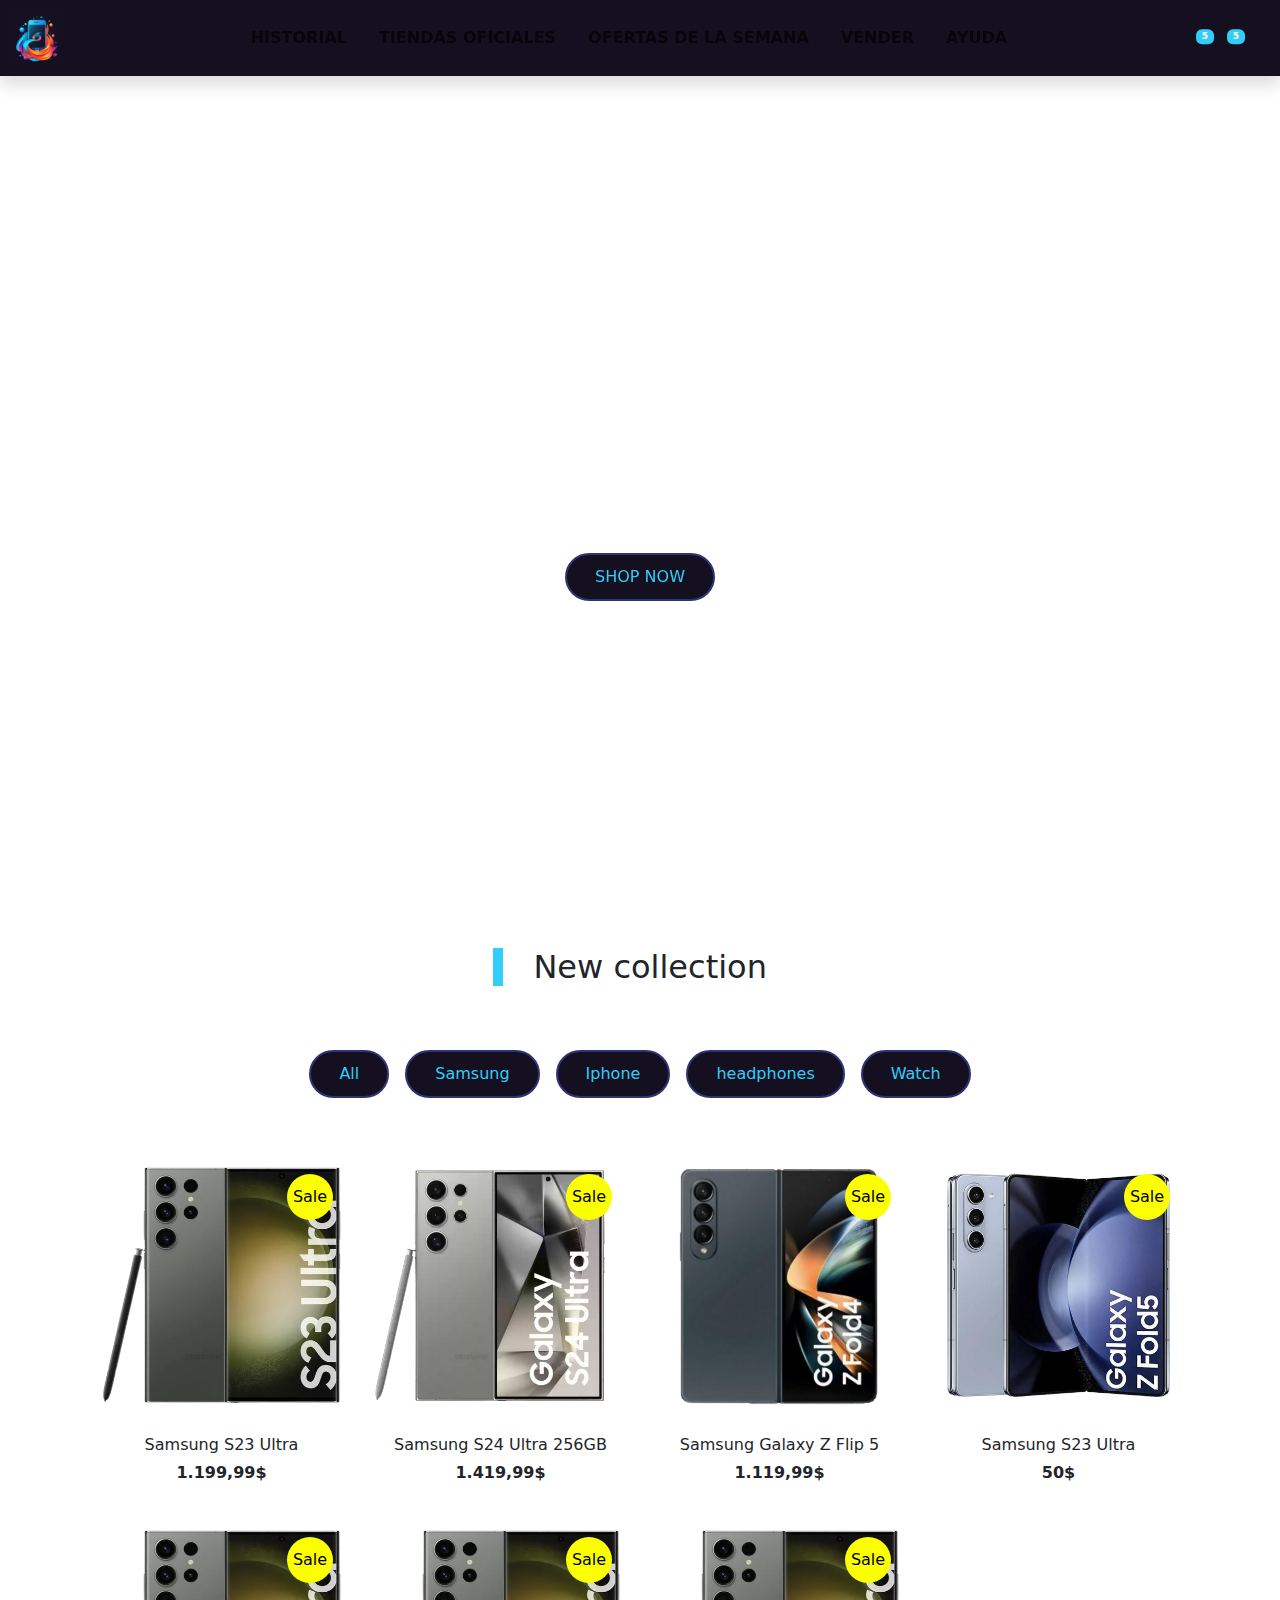
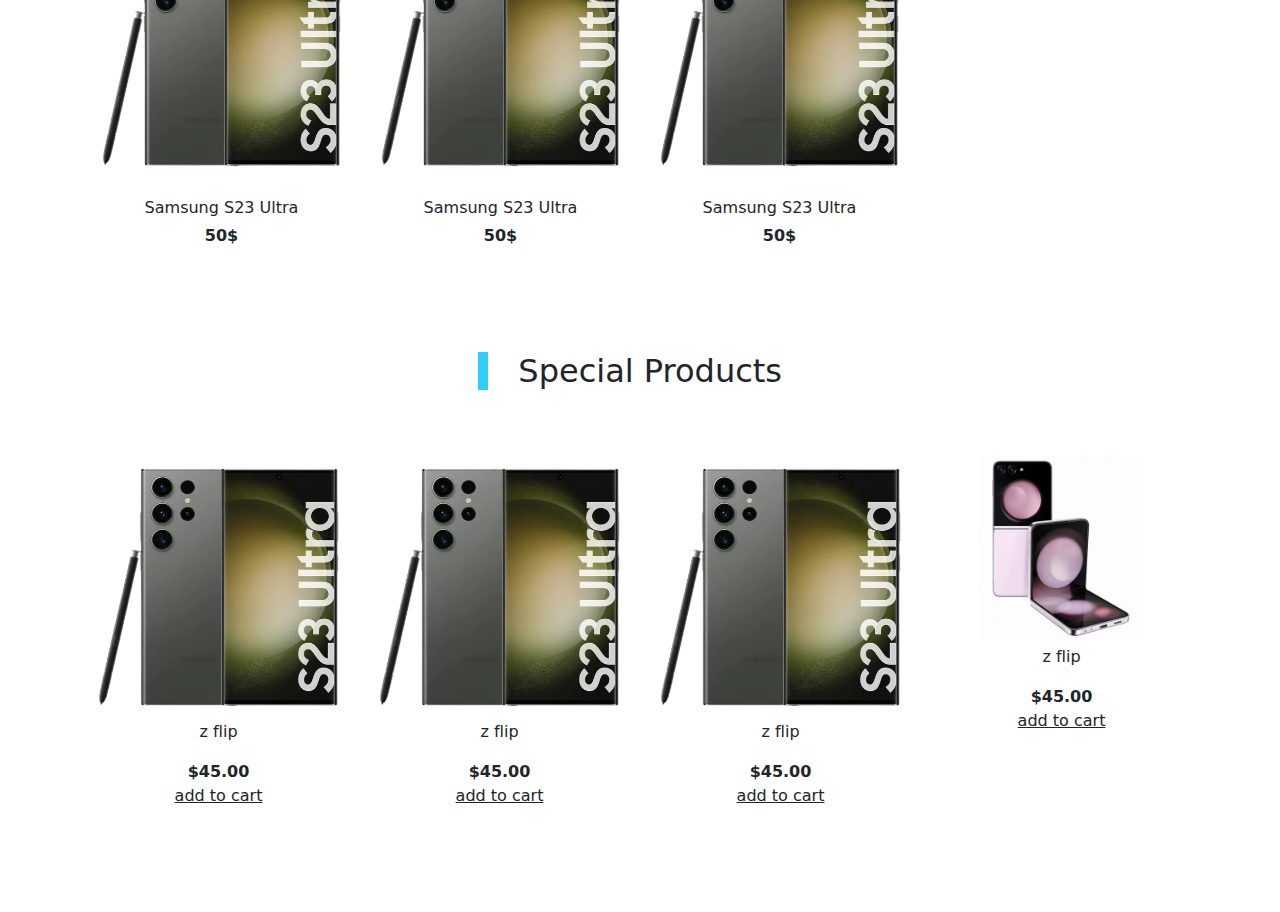
==== index.html @ 53314627 "Feat(specialc) : se creo y estizo special collection" ====
<!DOCTYPE html>
<html lang="es">
<head>
    <meta charset="UTF-8">
    <meta name="viewport" content="width=device-width, initial-scale=1.0">
    <title>SellPhone</title>
    <!--Font awesome-->
    <link rel="stylesheet" href="https://cdnjs.cloudflare.com/ajax/libs/font-awesome/6.5.2/css/all.min.css" integrity="sha512-SnH5WK+bZxgPHs44uWIX+LLJAJ9/2PkPKZ5QiAj6Ta86w+fsb2TkcmfRyVX3pBnMFcV7oQPJkl9QevSCWr3W6A==" crossorigin="anonymous" referrerpolicy="no-referrer" />
    <!--Font awesome-->

    <!--Boosttrap-->
    <link rel="stylesheet" href="./bootstrap-5.3.3-dist/css/bootstrap.min.css">
    <!--Boosttrap-->

    <!--Main CSS-->
    <link rel="stylesheet" href="./css/main.css">
    <!--Main CSS-->

</head>
<body>

    <nav class="navbar navbar-expand-lg shadow py-2 fixed-top" style="background-color:#151020;" style="font-family: fuente;">
    
        <div class="container-fluid">
            <a href="#header" class="navbar-brand text-dark">
                <img id="logo" src="./src/haz-el-logo-de-una-pagina-web-de-ventas-de-telefonos--98078991.png" alt="sellphone logo">
                <span class="text-uppercase ms-2"></span>
            </a>

            <div class="mt-2 ms-2 order-lg-1 nav-btns">
                <button class="btn position-relative" type="button">
                    <i class="fa-solid fa-magnifying-glass fa-xl"></i>
                    <span class="position-absolute top-0 start-100 translate-middle badge bg-primary">5</span>
                </button>
                
                <button class="btn position-relative" type="button">
                    <i class="fa-solid fa-cart-shopping fa-xl"></i>
                    <span class="position-absolute top-0 start-100 translate-middle badge bg-primary">5</span>
                </button>

                <button class="btn position-relative" type="button">
                    <i class="fa-solid fa-user fa-xl"></i>
                    <span class="position-absolute top-0 start-100 translate-middle badge bg-primary"></span>
                </button>

            </div>
            <button class="navbar-toggler border-0" type="button" data-bs-toggle="collapse" data-bs-target="#navMenu">
                <span class="navbar-toggler-icon"></span>
            </button>
            <div class="collapse navbar-collapse order-lg-0 text-#2f3477" id="navMenu">
                <ul class="navbar-nav mx-auto text-center fw-bold">
                    <li class="nav-item px-2 py-2">
                        <a href="#historial" class="nav-link text-uppercase">Historial</a>
                    </li>
                    <li class="nav-item px-2 py-2">
                        <a href="#tiendas" class="nav-link text-uppercase">Tiendas Oficiales</a>
                    </li>
                    
                    <li class="nav-item px-2 py-2">
                        <a href="#ofertas" class="nav-link text-uppercase">Ofertas De La Semana</a>
                    </li>

                    <li class="nav-item px-2 py-2">
                        <a href="#vender" class="nav-link text-uppercase">Vender</a>
                    </li>

                    <li class="nav-item px-2 py-2">
                        <a href="#ayuda" class="nav-link text-uppercase">Ayuda</a>
                    </li>
                   
                    </div>
                </ul>
            </div>
            
        </div>
        
    </nav>
    
    <header id="header" class="vh-100 carousel slide"
    db-bs-ride="carousel" style="padding-top: 104px;">
    <div class="container h-100 d-flex align-items-center carousel-inner">
        <div class="text-center carousel-item active">
            <h2 class="text-capitalize text-white">best collection</h2>
            <h1 class="py-3 text-uppercase fw-bold text-white">
                new phones aviable
            </h1>

            <a href="#" class="btn mt-3 text-uppercase text-white">shop now</a>
        </div>

        <div class="text-center carousel-item">
            <h2 class="text-capitalize text-white">quality and durability</h2>
            <h1 class="py-3 text-uppercase fw-bold text-white">
                new offers
            </h1>

            <a href="#" class="btn mt-3 text-uppercase">buy now</a>
        </div>

    </div>

    <button class="carousel-control-prev" type="button" data-bs-target="#header"
    data-bs-slide="prev">   
    <span class="carousel-control-prev-icon" type="button"></span>
    </button>

    <button class="carousel-control-next" type="button" data-bs-target="#header"
    data-bs-slide="next">   
    <span class="carousel-control-next-icon" type="button"></span>
    </button>
    </header>
    <!--Header End-->
    
    <!--collection-->
    <section id="collection" class="py-5">
        <div class="container">
            <div class="tittle text-center">
                <h2 class="position-relative d-inline-block">
                New collection
            </h2>
            
            <div class="row g-0">
                <div class="d-flex flex-wrap justify-content-center mt-5">
                    <button class="btn m-2">All</button>
                    <button class="btn m-2">Samsung</button>
                    <button class="btn m-2">Iphone</button>
                    <button class="btn m-2">headphones</button>
                    <button class="btn m-2">Watch</button>

                </div>
        </div>
        <!--1-->
        <div class="collection-list mt-4 row gx-0 gy-3">
            <div class="col-md-6 col-lg-4 col-xl-3 p-2 me-0">
                <div class="collection-img position-relative Samsung">
                    <img src="./src/s23 ultra.png" alt="" class="w-100">
                    <span class="position-absolute bg-green1 text-black justify-content-center align-items-center d-flex">    
                    Sale
                    </span>
                </div>
                <div class="text-center">
                    <div class="rating mt-3">
                        <span class="text-primary"><i class="fas fa-star"></i></span>
                        <span class="text-primary"><i class="fas fa-star"></i></span>
                        <span class="text-primary"><i class="fas fa-star"></i></span>
                        <span class="text-primary"><i class="fas fa-star"></i></span>
                        <span class="text-primary"><i class="fas fa-star"></i></span>
                        <span class="text-primary"><i class="fas fa-star"></i></span>
                    </div>
                    <p class="text-capitalize my-1">Samsung S23 Ultra</p>
                    <span class="fw-bold">1.199,99$</span>
                </div>
            </div>
        <!--1-->

        <!--2-->
            <div class="col-md-6 col-lg-4 col-xl-3 p-2 me-0">
                <div class="collection-img position-relative Samsung">
                    <img src="./src/s24 ultra.png" alt="" class="w-100">
                    <span class="position-absolute bg-green1 text-black justify-content-center align-items-center d-flex">    
                    Sale
                    </span>
                </div>
                <div class="text-center">
                    <div class="rating mt-3">
                        <span class="text-primary"><i class="fas fa-star"></i></span>
                        <span class="text-primary"><i class="fas fa-star"></i></span>
                        <span class="text-primary"><i class="fas fa-star"></i></span>
                        <span class="text-primary"><i class="fas fa-star"></i></span>
                        <span class="text-primary"><i class="fas fa-star"></i></span>
                        <span class="text-primary"><i class="fas fa-star"></i></span>
                    </div>
                    <p class="text-capitalize my-1">Samsung S24 Ultra 256GB</p>
                    <span class="fw-bold">1.419,99$</span>
                </div>
            </div>

        <!--3-->
            <div class="col-md-6 col-lg-4 col-xl-3 p-2 me-0 Samsung">
                <div class="collection-img position-relative">
                    <img src="./src/smartphones-samsung-galaxy-z-fold-4-f936-5g-12gb-ram-256gb-gris-verde-samgzf4f936b256ggreu.png" alt="" class="w-100">
                    <span class="position-absolute bg-green1 text-black justify-content-center align-items-center d-flex">    
                    Sale
                    </span>
                </div>
                <div class="text-center">
                    <div class="rating mt-3">
                        <span class="text-primary"><i class="fas fa-star"></i></span>
                        <span class="text-primary"><i class="fas fa-star"></i></span>
                        <span class="text-primary"><i class="fas fa-star"></i></span>
                        <span class="text-primary"><i class="fas fa-star"></i></span>
                        <span class="text-primary"><i class="fas fa-star"></i></span>
                        <span class="text-primary"><i class="fas fa-star"></i></span>
                    </div>
                    <p class="text-capitalize my-1">Samsung Galaxy Z Flip 5</p>
                    <span class="fw-bold">1.119,99$</span>
                </div>
            </div>
        <!--3-->

        <!--4-->
            <div class="col-md-6 col-lg-4 col-xl-3 p-2 me-0 Samsung">
                <div class="collection-img position-relative">
                    <img src="./src/z fold 5.png" alt="" class="w-100">
                    <span class="position-absolute bg-green1 text-black justify-content-center align-items-center d-flex">    
                    Sale
                    </span>
                </div>
                <div class="text-center">
                    <div class="rating mt-3">
                        <span class="text-primary"><i class="fas fa-star"></i></span>
                        <span class="text-primary"><i class="fas fa-star"></i></span>
                        <span class="text-primary"><i class="fas fa-star"></i></span>
                        <span class="text-primary"><i class="fas fa-star"></i></span>
                        <span class="text-primary"><i class="fas fa-star"></i></span>
                        <span class="text-primary"><i class="fas fa-star"></i></span>
                    </div>
                    <p class="text-capitalize my-1">Samsung S23 Ultra</p>
                    <span class="fw-bold">50$</span>
                </div>
            </div>
        <!--4-->

        <!--5-->
            <div class="col-md-6 col-lg-4 col-xl-3 p-2 me-0">
                <div class="collection-img position-relative">
                    <img src="./src/s23 ultra.png" alt="" class="w-100">
                    <span class="position-absolute bg-green1 text-black justify-content-center align-items-center d-flex">    
                    Sale
                    </span>
                </div>
                <div class="text-center">
                    <div class="rating mt-3">
                        <span class="text-primary"><i class="fas fa-star"></i></span>
                        <span class="text-primary"><i class="fas fa-star"></i></span>
                        <span class="text-primary"><i class="fas fa-star"></i></span>
                        <span class="text-primary"><i class="fas fa-star"></i></span>
                        <span class="text-primary"><i class="fas fa-star"></i></span>
                        <span class="text-primary"><i class="fas fa-star"></i></span>
                    </div>
                    <p class="text-capitalize my-1">Samsung S23 Ultra</p>
                    <span class="fw-bold">50$</span>
                </div>
            </div>
        <!--5-->

        <!--6-->
            <div class="col-md-6 col-lg-4 col-xl-3 p-2 me-0">
                <div class="collection-img position-relative">
                    <img src="./src/s23 ultra.png" alt="" class="w-100">
                    <span class="position-absolute bg-green1 text-black justify-content-center align-items-center d-flex">    
                    Sale
                    </span>
                </div>
                <div class="text-center">
                    <div class="rating mt-3">
                        <span class="text-primary"><i class="fas fa-star"></i></span>
                        <span class="text-primary"><i class="fas fa-star"></i></span>
                        <span class="text-primary"><i class="fas fa-star"></i></span>
                        <span class="text-primary"><i class="fas fa-star"></i></span>
                        <span class="text-primary"><i class="fas fa-star"></i></span>
                        <span class="text-primary"><i class="fas fa-star"></i></span>
                    </div>
                    <p class="text-capitalize my-1">Samsung S23 Ultra</p>
                    <span class="fw-bold">50$</span>
                </div>
            </div>
        <!--6-->

        <!--7-->
            <div class="col-md-6 col-lg-4 col-xl-3 p-2 me-0">
                <div class="collection-img position-relative">
                    <img src="./src/s23 ultra.png" alt="" class="w-100">
                    <span class="position-absolute bg-green1 text-black justify-content-center align-items-center d-flex">    
                    Sale
                    </span>
                </div>
                <div class="text-center">
                    <div class="rating mt-3">
                        <span class="text-primary"><i class="fas fa-star"></i></span>
                        <span class="text-primary"><i class="fas fa-star"></i></span>
                        <span class="text-primary"><i class="fas fa-star"></i></span>
                        <span class="text-primary"><i class="fas fa-star"></i></span>
                        <span class="text-primary"><i class="fas fa-star"></i></span>
                        <span class="text-primary"><i class="fas fa-star"></i></span>
                    </div>
                    <p class="text-capitalize my-1">Samsung S23 Ultra</p>
                    <span class="fw-bold">50$</span>
                </div>
            </div>
        <!--7-->

        </div>
    </div>
</section>

<!--Special Products-->
    <section class="py-5" id="special">
        <div class="container">
            <div class="tittle text-center">
                <h2 class="position-relative d-inline-block">
                Special Products
                </h2>
            </div>
            
            <div class="special-list row g-2 py-5">

                <div class="col-md-6 col-lg-4 col-xl-3 p-2">

                    <div class="special-img position-relative overflow-hidden">
                    <img src="./src/s23 ultra.png" alt="" class="w-100 img-r">

                    <span class="position-absolte align-items-center justify-content-center d-flex fs-4 text-primary">
                    </span>
                    </div>

                    <div class="text-center">
                        <p class="texte-capitalize mt3">
                            z flip
                        </p>
                        <span class="fw-bold d-block">$45.00</span>
                        <a href="#" class=" btn-primary text-dark">add to cart</a>
                    </div>

                </div>

                <div class="col-md-6 col-lg-4 col-xl-3 p-2">

                    <div class="special-img position-relative overflow-hidden">
                    <img src="./src/s23 ultra.png" alt="" class="w-100 img-r">

                    <span class="position-absolte align-items-center justify-content-center d-flex fs-4 text-primary">
                    </span>
                    </div>

                    <div class="text-center">
                        <p class="texte-capitalize mt3">
                            z flip
                        </p>
                        <span class="fw-bold d-block">$45.00</span>
                        <a href="#" class=" btn-primary text-dark">add to cart</a>
                    </div>

                </div>

                <div class="col-md-6 col-lg-4 col-xl-3 p-2">

                    <div class="special-img position-relative overflow-hidden">
                    <img src="./src/s23 ultra.png" alt="" class="w-100 img-r">

                    <span class="position-absolte align-items-center justify-content-center d-flex fs-4 text-primary">
                    </span>
                    </div>

                    <div class="text-center">
                        <p class="texte-capitalize mt3">
                            z flip
                        </p>
                        <span class="fw-bold d-block">$45.00</span>
                        <a href="#" class=" btn-primary text-dark">add to cart</a>
                    </div>

                </div>

                <div class="col-md-6 col-lg-4 col-xl-3 p-2">

                    <div class="special-img position-relative overflow-hidden">
                    <img src="./src/zflip.jpg" alt="" class="w-100 img-r">

                    <span class="position-absolte align-items-center justify-content-center d-flex fs-4 text-primary">
                    </span>
                    </div>

                    <div class="text-center">
                        <p class="texte-capitalize mt3">
                            z flip
                        </p>
                        <span class="fw-bold d-block">$45.00</span>
                        <a href="#" class=" btn-primary text-dark">add to cart</a>
                    </div>

                </div>

            </div>

        </div>
    </section>
<!--Special Products End-->

<script src="./js/jquery-3.7.1.js"></script>
<script src="./bootstrap-5.3.3-dist/js/bootstrap.min.js"></script>
<script src="./bootstrap-5.3.3-dist/js/bootstrap.bundle.min.js"></script>
<script src="./bootstrap-5.3.3-dist/js/bootstrap.bundle.js"></script>
    
</body>
</html>
---- css/main.css ----
:root{
    --amarillo:#151020;
    --azul:#30cef8;
}
.bg-primary{
    background-color: #30cef8 !important;
    font-size: 9px;
}

.nav-item{
    border-bottom: 0.5px solid #30cef8;
}

.nav-link{
    border-radius: 16px;
}

.nav-link:hover{
    transition: 0.5s;
    color: #30cef8 !important;
}

@media (min-width:992px){
    .nav-item{
        border-bottom: none;
    }
}

#header{
    background: url(../src/—Slidesdocs—teléfono\ celular\ con\ efecto\ de_60cefada3f.jpg) top/cover no-repeat ; 
}

.btn:not(.nav-btns button){
    background-color: #151020;
    color: #30cef8 !important;
    border: 2px solid #2f3477;
    transition: 0.5s;
    padding: 10px 28px;
    border-radius: 25px;
}

.btn:not(.nav-btns button):hover{
    transition: 0.5s;
    color: #151020 !important;
    background-color: #30cef8 ;
}

/*collection*/
.tittle h2::before{
    position: relative;
    content: ".";
    color:#30cef8;
    width: 4px;
    height: 50px;
    background-color: #30cef8;
    left: -20px;
}

.collection-img span{
    top: 20px;
    right: 20px;
    width: 46px;
    height: 46px;
    border-radius: 50%;
    background-color: rgb(251, 255, 0);
}

.span.text-primary{
    background-color: var(--azul);
    color: var(--azul) !important;
}

#logo{
    width: 50px !important;
    height: 50px !important;
}
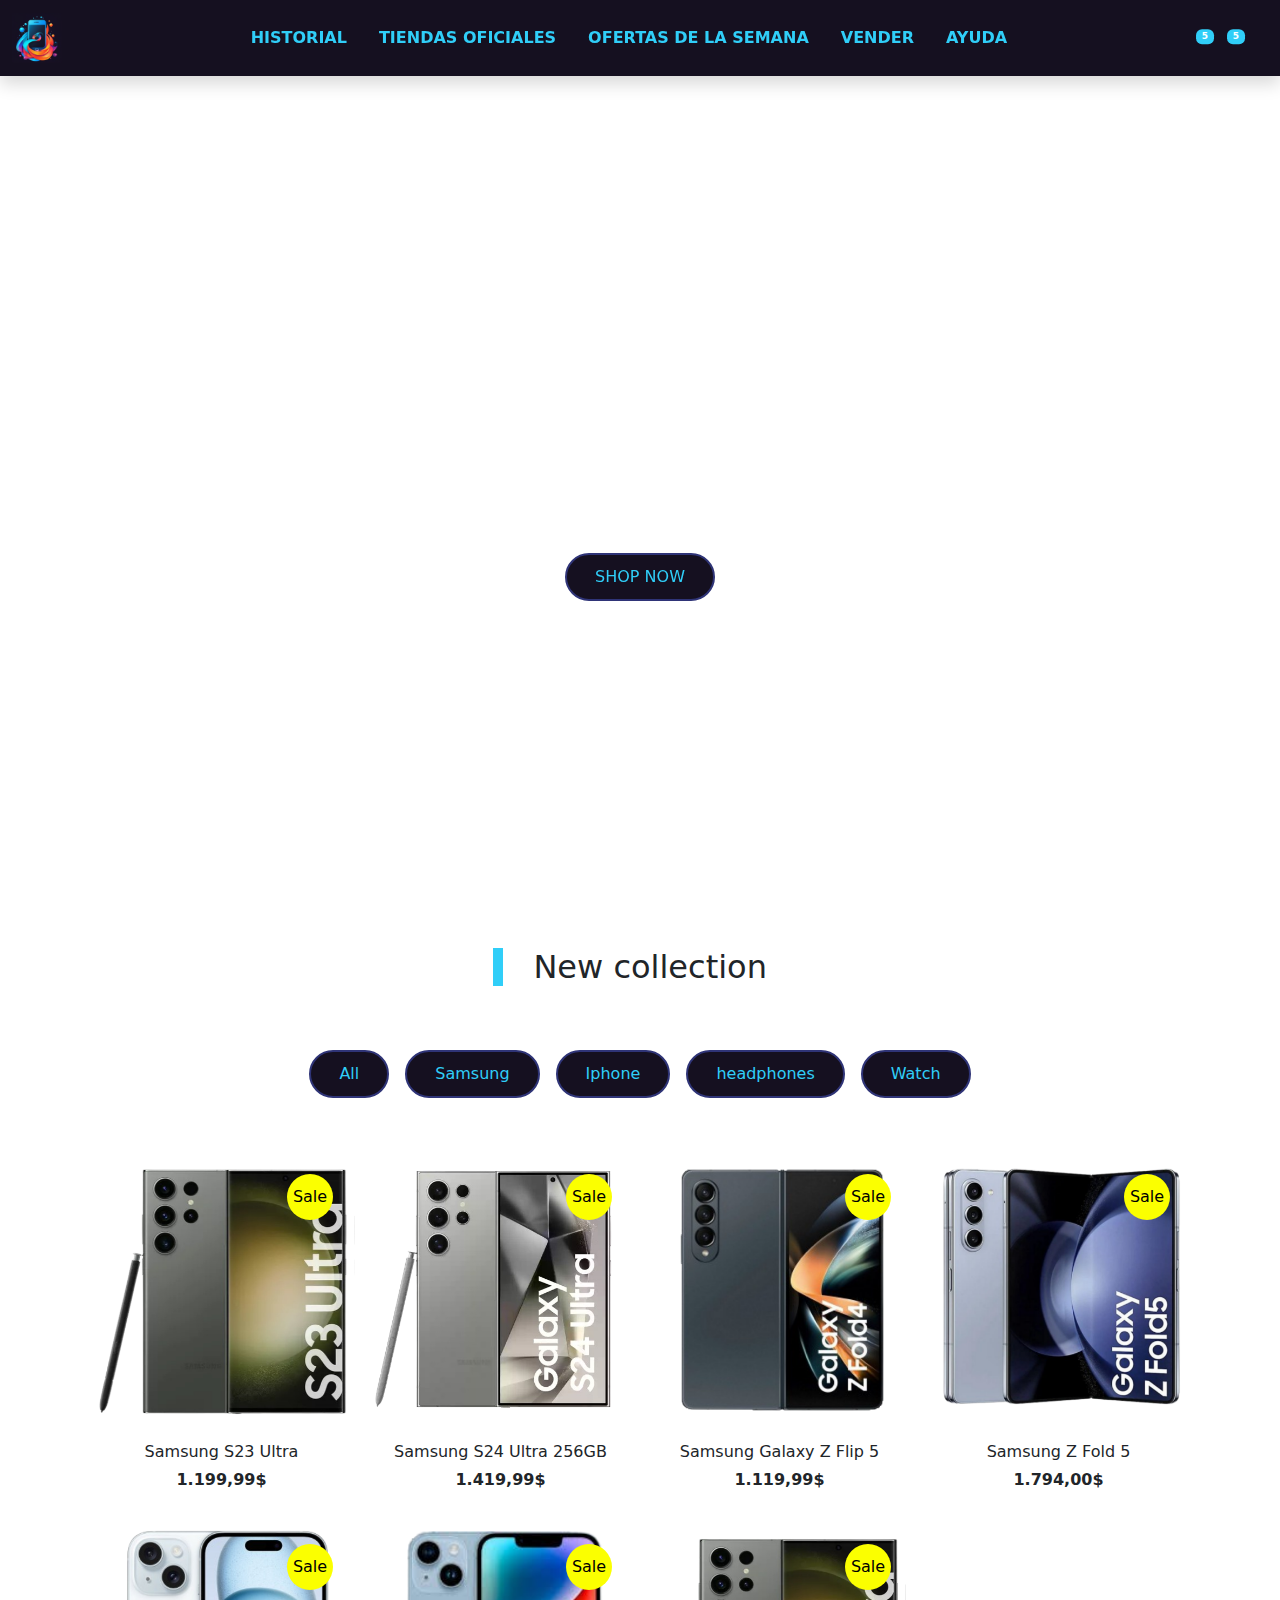
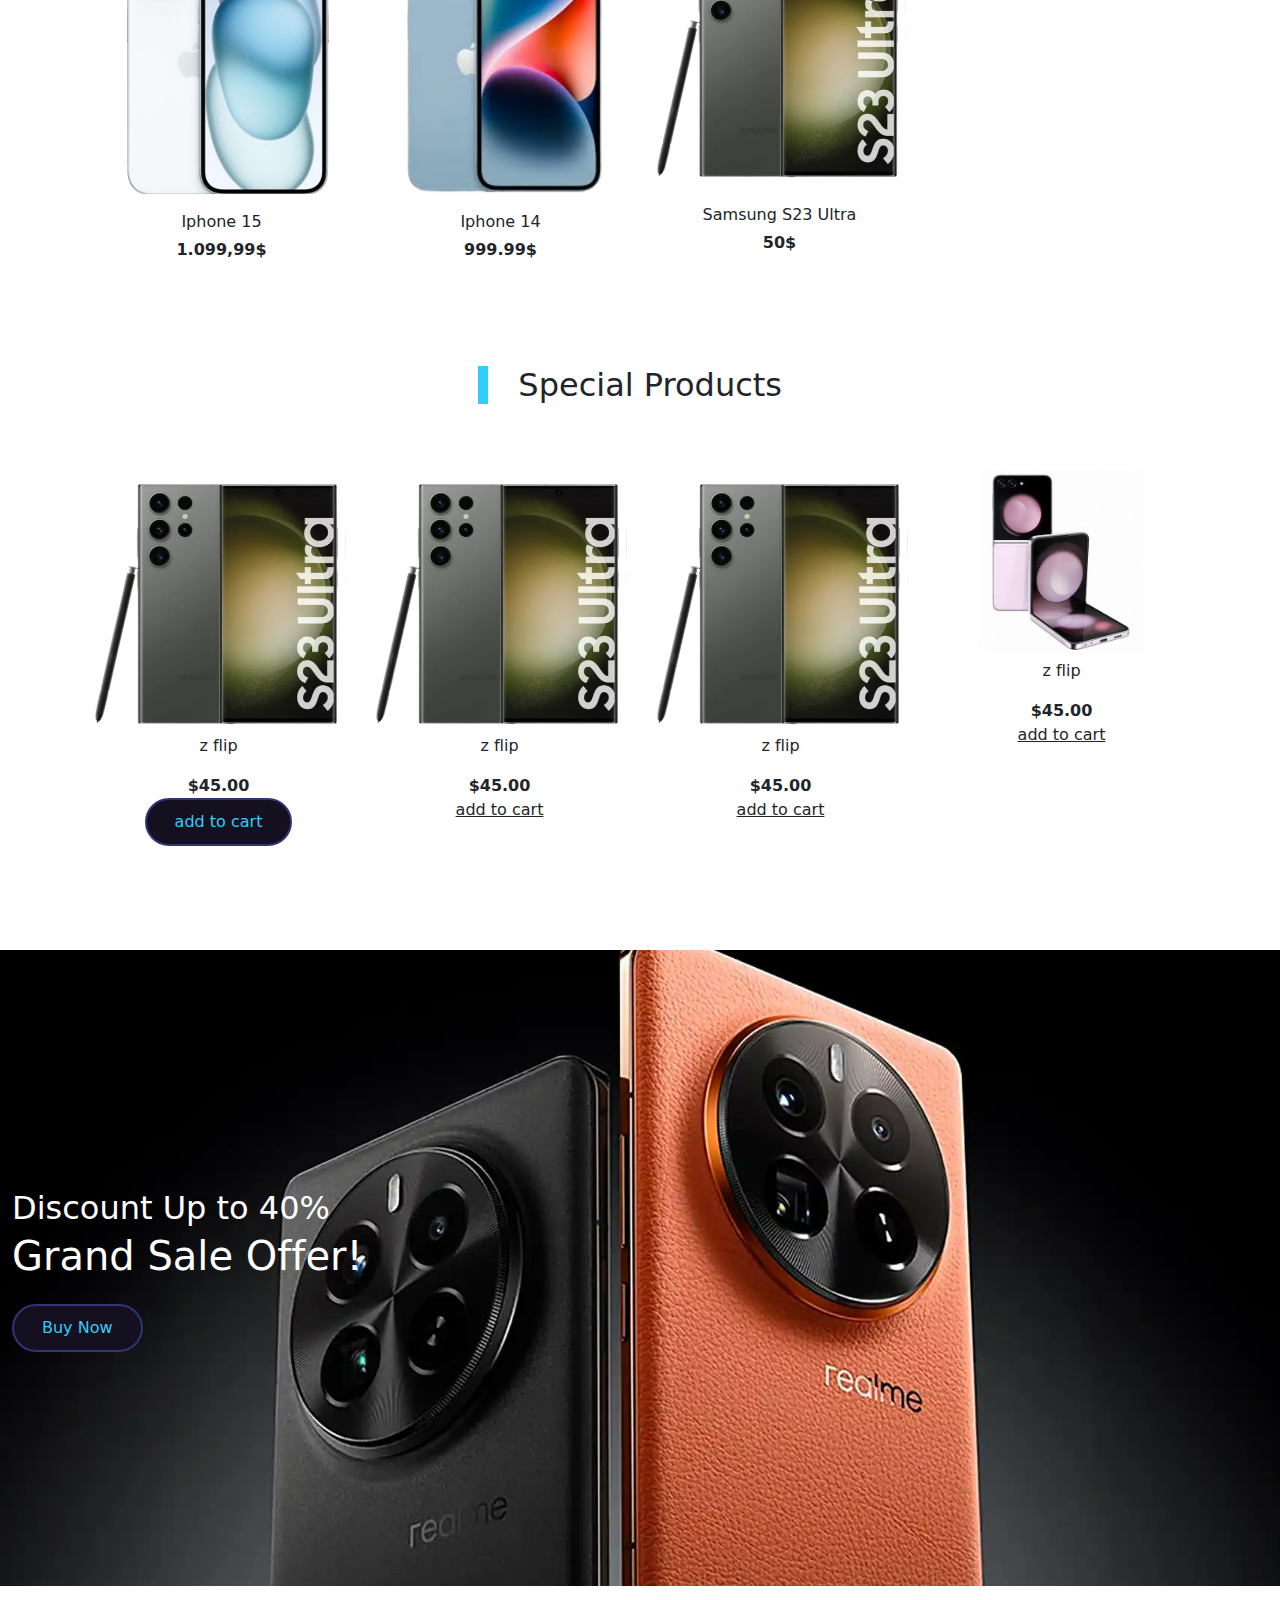
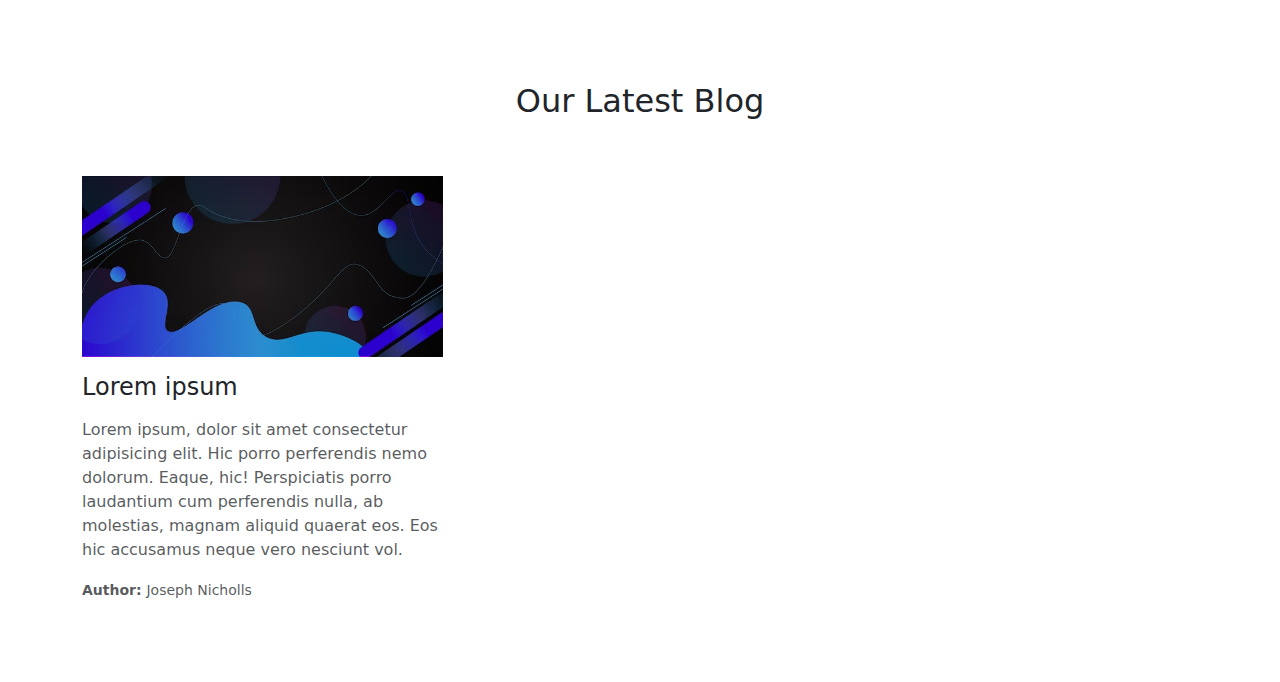
==== commit 147d2e40: "agregue un repositorio" ====
--- a/index.html
+++ b/index.html
@@ -133,7 +133,7 @@
         <div class="collection-list mt-4 row gx-0 gy-3">
             <div class="col-md-6 col-lg-4 col-xl-3 p-2 me-0">
                 <div class="collection-img position-relative Samsung">
-                    <img src="./src/s23 ultra.png" alt="" class="w-100">
+                    <img class="imagen-sam" src="./src/s23 ultra.png" alt="" class="w-100">
                     <span class="position-absolute bg-green1 text-black justify-content-center align-items-center d-flex">    
                     Sale
                     </span>
@@ -156,7 +156,7 @@
         <!--2-->
             <div class="col-md-6 col-lg-4 col-xl-3 p-2 me-0">
                 <div class="collection-img position-relative Samsung">
-                    <img src="./src/s24 ultra.png" alt="" class="w-100">
+                    <img class="imagen-sam" src="./src/s24 ultra.png" alt="" class="w-100">
                     <span class="position-absolute bg-green1 text-black justify-content-center align-items-center d-flex">    
                     Sale
                     </span>
@@ -178,7 +178,7 @@
         <!--3-->
             <div class="col-md-6 col-lg-4 col-xl-3 p-2 me-0 Samsung">
                 <div class="collection-img position-relative">
-                    <img src="./src/smartphones-samsung-galaxy-z-fold-4-f936-5g-12gb-ram-256gb-gris-verde-samgzf4f936b256ggreu.png" alt="" class="w-100">
+                    <img class="imagen-sam" src="./src/smartphones-samsung-galaxy-z-fold-4-f936-5g-12gb-ram-256gb-gris-verde-samgzf4f936b256ggreu.png" alt="" class="w-100">
                     <span class="position-absolute bg-green1 text-black justify-content-center align-items-center d-flex">    
                     Sale
                     </span>
@@ -201,22 +201,22 @@
         <!--4-->
             <div class="col-md-6 col-lg-4 col-xl-3 p-2 me-0 Samsung">
                 <div class="collection-img position-relative">
-                    <img src="./src/z fold 5.png" alt="" class="w-100">
-                    <span class="position-absolute bg-green1 text-black justify-content-center align-items-center d-flex">    
-                    Sale
-                    </span>
-                </div>
-                <div class="text-center">
-                    <div class="rating mt-3">
-                        <span class="text-primary"><i class="fas fa-star"></i></span>
-                        <span class="text-primary"><i class="fas fa-star"></i></span>
-                        <span class="text-primary"><i class="fas fa-star"></i></span>
-                        <span class="text-primary"><i class="fas fa-star"></i></span>
-                        <span class="text-primary"><i class="fas fa-star"></i></span>
-                        <span class="text-primary"><i class="fas fa-star"></i></span>
-                    </div>
-                    <p class="text-capitalize my-1">Samsung S23 Ultra</p>
-                    <span class="fw-bold">50$</span>
+                    <img class="imagen-sam" src="./src/z fold 5.png" alt="" class="w-100">
+                    <span class="position-absolute bg-green1 text-black justify-content-center align-items-center d-flex">    
+                    Sale
+                    </span>
+                </div>
+                <div class="text-center">
+                    <div class="rating mt-3">
+                        <span class="text-primary"><i class="fas fa-star"></i></span>
+                        <span class="text-primary"><i class="fas fa-star"></i></span>
+                        <span class="text-primary"><i class="fas fa-star"></i></span>
+                        <span class="text-primary"><i class="fas fa-star"></i></span>
+                        <span class="text-primary"><i class="fas fa-star"></i></span>
+                        <span class="text-primary"><i class="fas fa-star"></i></span>
+                    </div>
+                    <p class="text-capitalize my-1">Samsung Z fold 5</p>
+                    <span class="fw-bold">1.794,00$</span>
                 </div>
             </div>
         <!--4-->
@@ -224,22 +224,22 @@
         <!--5-->
             <div class="col-md-6 col-lg-4 col-xl-3 p-2 me-0">
                 <div class="collection-img position-relative">
-                    <img src="./src/s23 ultra.png" alt="" class="w-100">
-                    <span class="position-absolute bg-green1 text-black justify-content-center align-items-center d-flex">    
-                    Sale
-                    </span>
-                </div>
-                <div class="text-center">
-                    <div class="rating mt-3">
-                        <span class="text-primary"><i class="fas fa-star"></i></span>
-                        <span class="text-primary"><i class="fas fa-star"></i></span>
-                        <span class="text-primary"><i class="fas fa-star"></i></span>
-                        <span class="text-primary"><i class="fas fa-star"></i></span>
-                        <span class="text-primary"><i class="fas fa-star"></i></span>
-                        <span class="text-primary"><i class="fas fa-star"></i></span>
-                    </div>
-                    <p class="text-capitalize my-1">Samsung S23 Ultra</p>
-                    <span class="fw-bold">50$</span>
+                    <img class="imagen-sam" src="./src/iphone 15.png" alt="" class="w-100">
+                    <span class="position-absolute bg-green1 text-black justify-content-center align-items-center d-flex">    
+                    Sale
+                    </span>
+                </div>
+                <div class="text-center">
+                    <div class="rating mt-3">
+                        <span class="text-primary"><i class="fas fa-star"></i></span>
+                        <span class="text-primary"><i class="fas fa-star"></i></span>
+                        <span class="text-primary"><i class="fas fa-star"></i></span>
+                        <span class="text-primary"><i class="fas fa-star"></i></span>
+                        <span class="text-primary"><i class="fas fa-star"></i></span>
+                        <span class="text-primary"><i class="fas fa-star"></i></span>
+                    </div>
+                    <p class="text-capitalize my-1">Iphone 15</p>
+                    <span class="fw-bold">1.099,99$</span>
                 </div>
             </div>
         <!--5-->
@@ -247,22 +247,22 @@
         <!--6-->
             <div class="col-md-6 col-lg-4 col-xl-3 p-2 me-0">
                 <div class="collection-img position-relative">
-                    <img src="./src/s23 ultra.png" alt="" class="w-100">
-                    <span class="position-absolute bg-green1 text-black justify-content-center align-items-center d-flex">    
-                    Sale
-                    </span>
-                </div>
-                <div class="text-center">
-                    <div class="rating mt-3">
-                        <span class="text-primary"><i class="fas fa-star"></i></span>
-                        <span class="text-primary"><i class="fas fa-star"></i></span>
-                        <span class="text-primary"><i class="fas fa-star"></i></span>
-                        <span class="text-primary"><i class="fas fa-star"></i></span>
-                        <span class="text-primary"><i class="fas fa-star"></i></span>
-                        <span class="text-primary"><i class="fas fa-star"></i></span>
-                    </div>
-                    <p class="text-capitalize my-1">Samsung S23 Ultra</p>
-                    <span class="fw-bold">50$</span>
+                    <img class="imagen-sam" src="./src/iphine 14.png" alt="" class="w-100">
+                    <span class="position-absolute bg-green1 text-black justify-content-center align-items-center d-flex">    
+                    Sale
+                    </span>
+                </div>
+                <div class="text-center">
+                    <div class="rating mt-3">
+                        <span class="text-primary"><i class="fas fa-star"></i></span>
+                        <span class="text-primary"><i class="fas fa-star"></i></span>
+                        <span class="text-primary"><i class="fas fa-star"></i></span>
+                        <span class="text-primary"><i class="fas fa-star"></i></span>
+                        <span class="text-primary"><i class="fas fa-star"></i></span>
+                        <span class="text-primary"><i class="fas fa-star"></i></span>
+                    </div>
+                    <p class="text-capitalize my-1">Iphone 14</p>
+                    <span class="fw-bold">999.99$</span>
                 </div>
             </div>
         <!--6-->
@@ -319,7 +319,7 @@
                             z flip
                         </p>
                         <span class="fw-bold d-block">$45.00</span>
-                        <a href="#" class=" btn-primary text-dark">add to cart</a>
+                        <a href="#" class=" btn-primary text-dark btn">add to cart</a>
                     </div>
 
                 </div>
@@ -386,6 +386,70 @@
         </div>
     </section>
 <!--Special Products End-->
+
+<!--Ofertas-->
+<section class="py-5" id="ofertas">
+   
+    <div class="container-fluid">
+        
+        <div class="row d-flex align-items-center text-center 
+        justify-content-center justify-content-lg-start text-lg-start">
+            <div class="offers-content text-white">
+        
+                <span class="fs-2">
+                    Discount Up to 40%
+                </span>
+
+                <h2 class="fs-1  mb-4">
+                    Grand Sale Offer!
+                </h2>
+                <a href="" class="btn">Buy Now</a>
+        
+            </div>
+        </div> 
+    </div>
+
+</section>
+<!--Ofertas End-->
+
+<!--Blogs-->
+<section id="blogs" class="py-5">
+    <div class="container">
+        <div class="title text-center py-5">
+            <h2 class="position-relative d-inline-block">
+                Our Latest Blog
+            </h2>
+        </div>
+        <div class="row g-3">
+            <div class="card border-0 col-md col-lg-4 bg-transparent my-3">
+                <img src="./src/fondo nuevo.png" alt="">
+                <div class="card-body px-0">
+                    <h4 class="card-title">Lorem ipsum</h4>
+                    <p class="card-text mt-3 text-muted">
+                        Lorem ipsum, dolor sit amet consectetur adipisicing elit. 
+                        Hic porro perferendis nemo dolorum. Eaque, 
+                        hic! Perspiciatis porro laudantium cum perferendis nulla,
+                        ab molestias, magnam aliquid quaerat eos.
+                        Eos hic accusamus neque vero nesciunt vol.
+                    </p>
+                    <p class="card-text">
+                        <small class="text-muted">
+                            <span class="fw-bold">
+                                Author:
+                            </span>
+                            Joseph Nicholls
+                        </small>
+
+                        
+                    </p>
+                </div>
+            </div>
+        </div>
+
+    </div>
+</section>
+
+
 
 <script src="./js/jquery-3.7.1.js"></script>
 <script src="./bootstrap-5.3.3-dist/js/bootstrap.min.js"></script>
--- a/css/main.css
+++ b/css/main.css
@@ -1,7 +1,3 @@
-:root{
-    --amarillo:#151020;
-    --azul:#30cef8;
-}
 .bg-primary{
     background-color: #30cef8 !important;
     font-size: 9px;
@@ -13,11 +9,12 @@
 
 .nav-link{
     border-radius: 16px;
+    color: #30cef8 !important;
 }
 
 .nav-link:hover{
     transition: 0.5s;
-    color: #30cef8 !important;
+    color: #2f3477 !important;
 }
 
 @media (min-width:992px){
@@ -66,11 +63,24 @@
 }
 
 .span.text-primary{
-    background-color: var(--azul);
-    color: var(--azul) !important;
+    background-color: #30cef8;
+    color: #30cef8 !important;
 }
 
 #logo{
     width: 50px !important;
     height: 50px !important;
 }
+
+#ofertas{
+    background: url(../src/offer.png) center/cover no-repeat;
+}
+
+#ofertas .row{
+    min-height: 60vh;
+}
+
+.imagen-sam{
+    width: 270px !important;
+    height: 270px !important;
+}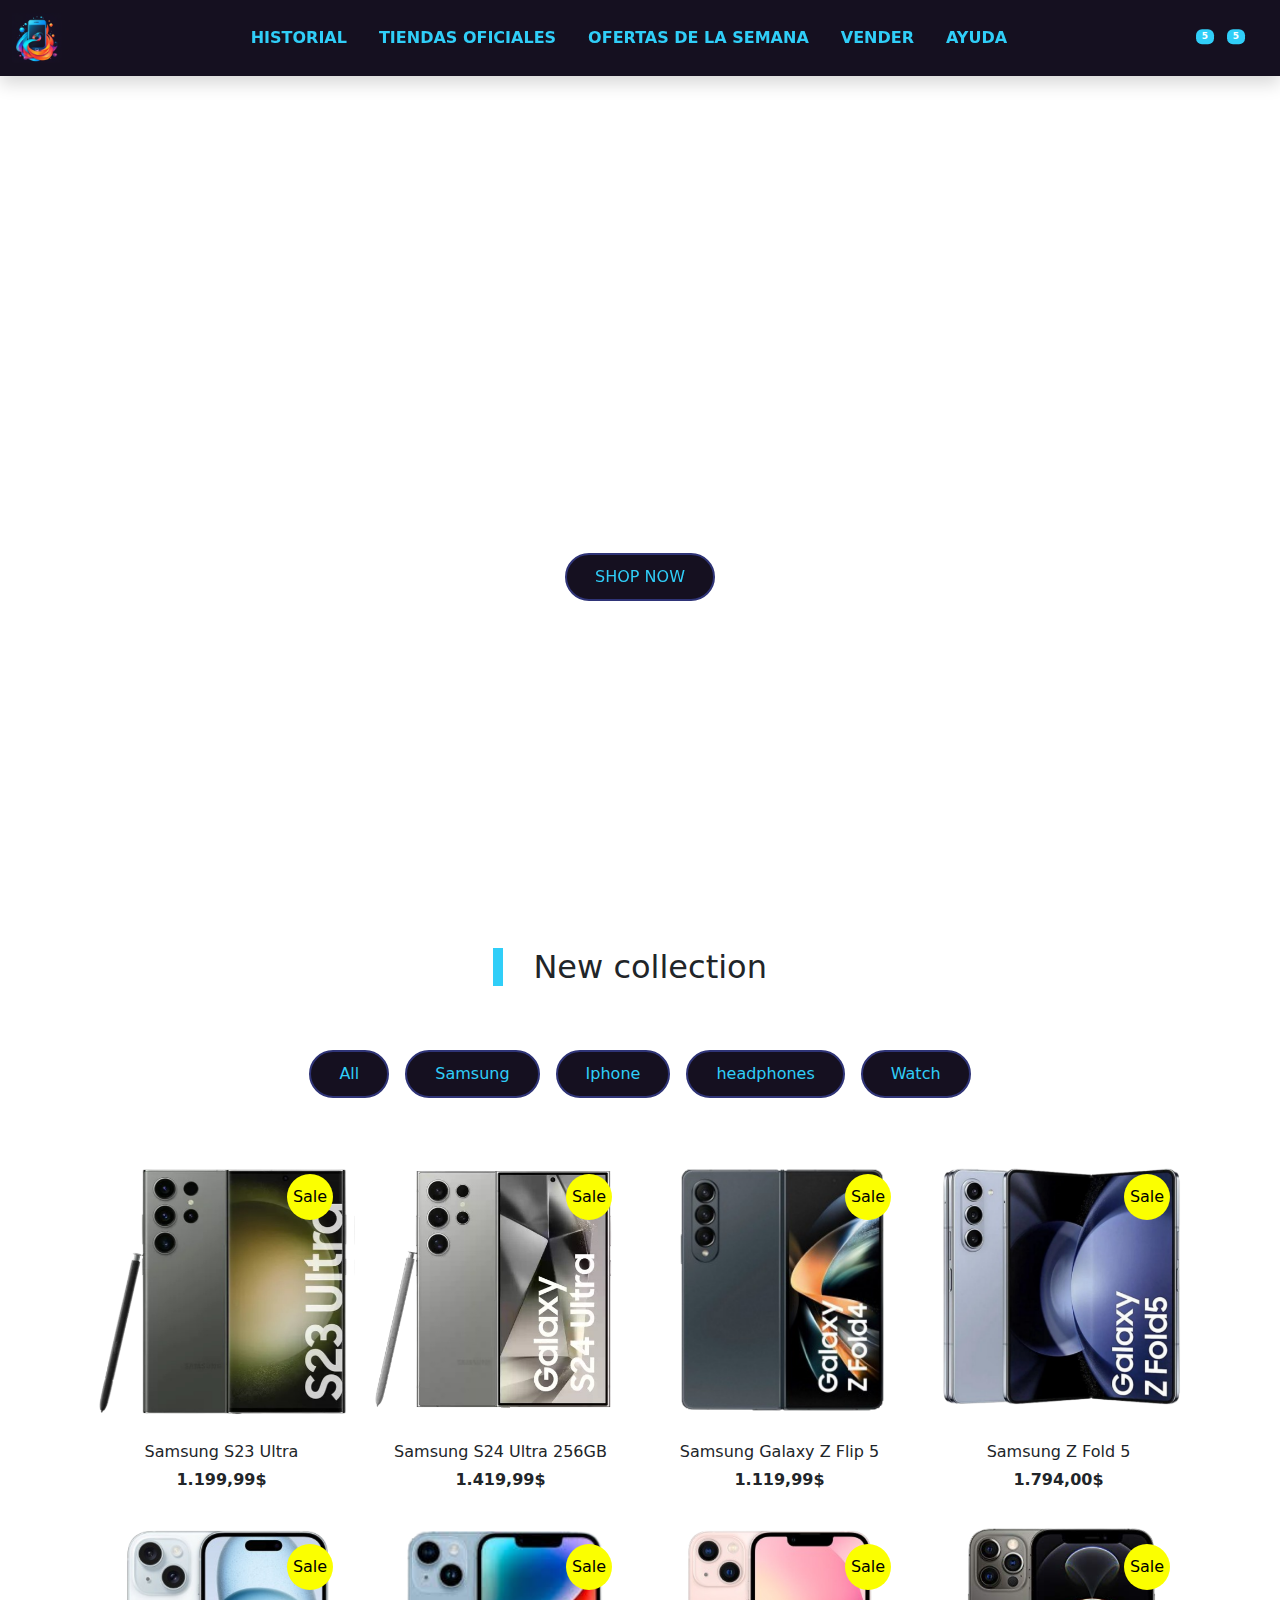
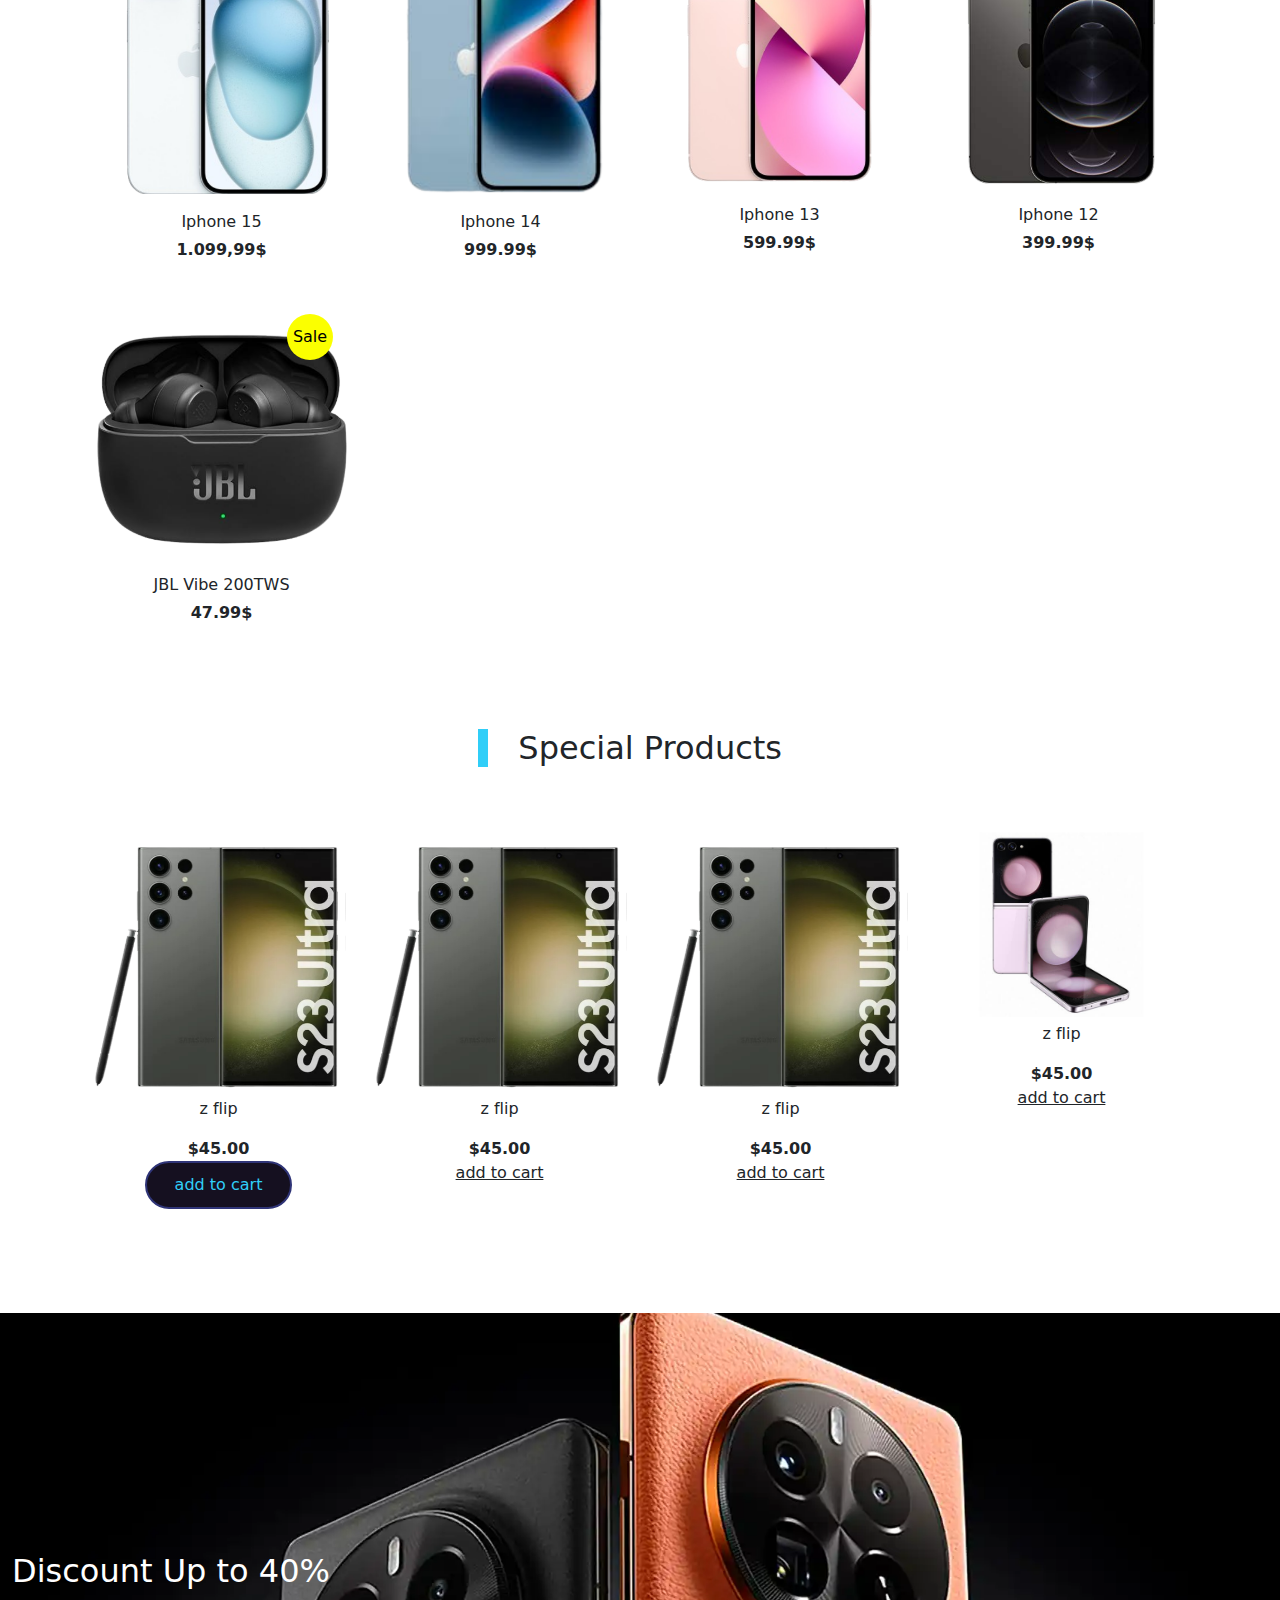
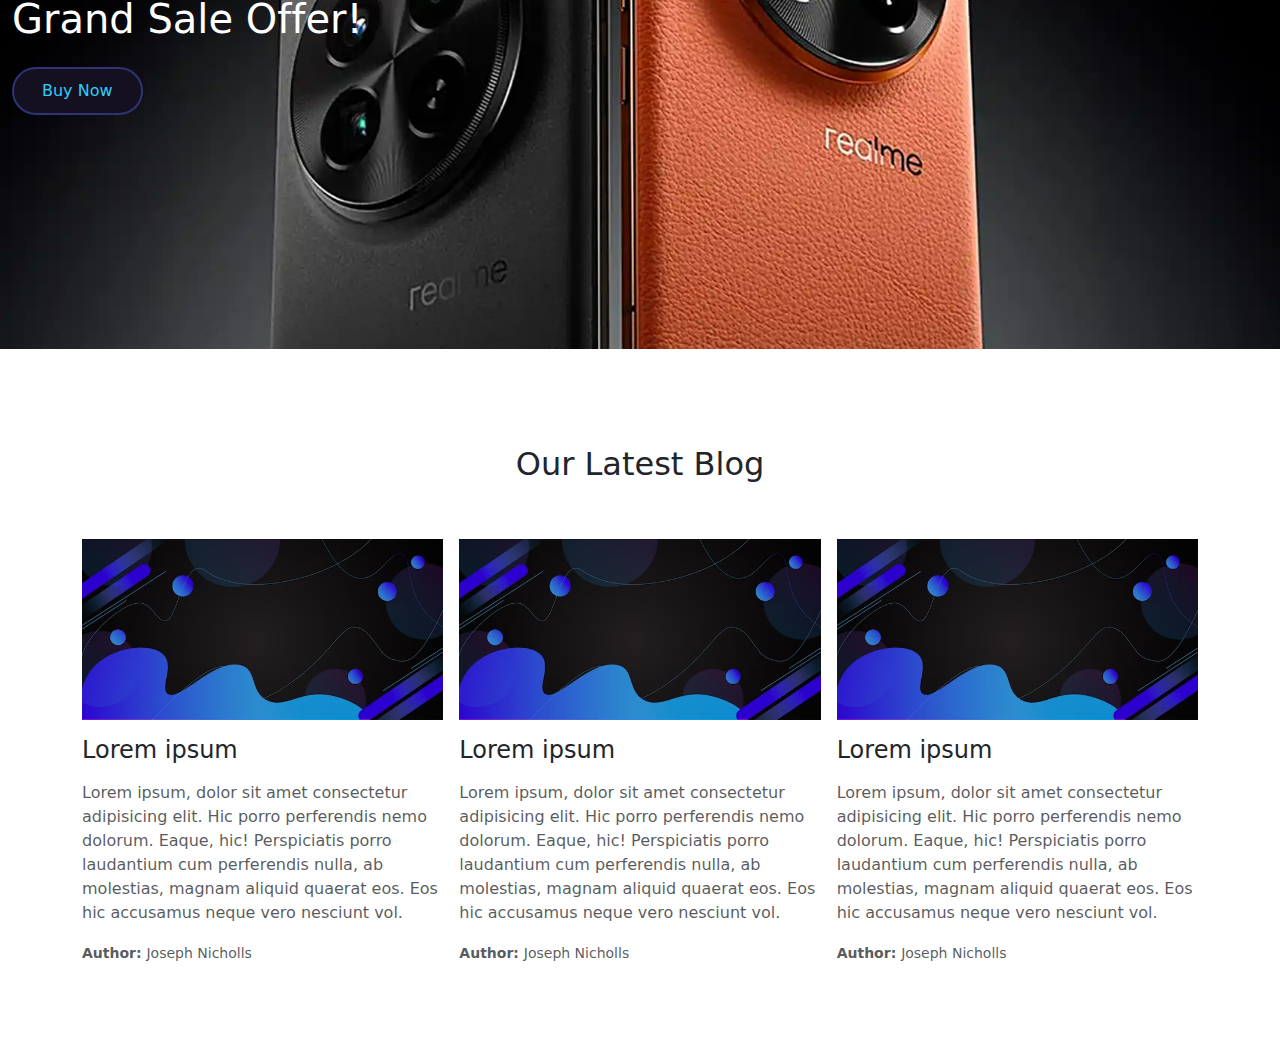
==== commit 58944f47: "agregue mas productos" ====
--- a/index.html
+++ b/index.html
@@ -145,7 +145,6 @@
                         <span class="text-primary"><i class="fas fa-star"></i></span>
                         <span class="text-primary"><i class="fas fa-star"></i></span>
                         <span class="text-primary"><i class="fas fa-star"></i></span>
-                        <span class="text-primary"><i class="fas fa-star"></i></span>
                     </div>
                     <p class="text-capitalize my-1">Samsung S23 Ultra</p>
                     <span class="fw-bold">1.199,99$</span>
@@ -168,7 +167,6 @@
                         <span class="text-primary"><i class="fas fa-star"></i></span>
                         <span class="text-primary"><i class="fas fa-star"></i></span>
                         <span class="text-primary"><i class="fas fa-star"></i></span>
-                        <span class="text-primary"><i class="fas fa-star"></i></span>
                     </div>
                     <p class="text-capitalize my-1">Samsung S24 Ultra 256GB</p>
                     <span class="fw-bold">1.419,99$</span>
@@ -190,7 +188,6 @@
                         <span class="text-primary"><i class="fas fa-star"></i></span>
                         <span class="text-primary"><i class="fas fa-star"></i></span>
                         <span class="text-primary"><i class="fas fa-star"></i></span>
-                        <span class="text-primary"><i class="fas fa-star"></i></span>
                     </div>
                     <p class="text-capitalize my-1">Samsung Galaxy Z Flip 5</p>
                     <span class="fw-bold">1.119,99$</span>
@@ -213,7 +210,6 @@
                         <span class="text-primary"><i class="fas fa-star"></i></span>
                         <span class="text-primary"><i class="fas fa-star"></i></span>
                         <span class="text-primary"><i class="fas fa-star"></i></span>
-                        <span class="text-primary"><i class="fas fa-star"></i></span>
                     </div>
                     <p class="text-capitalize my-1">Samsung Z fold 5</p>
                     <span class="fw-bold">1.794,00$</span>
@@ -236,7 +232,6 @@
                         <span class="text-primary"><i class="fas fa-star"></i></span>
                         <span class="text-primary"><i class="fas fa-star"></i></span>
                         <span class="text-primary"><i class="fas fa-star"></i></span>
-                        <span class="text-primary"><i class="fas fa-star"></i></span>
                     </div>
                     <p class="text-capitalize my-1">Iphone 15</p>
                     <span class="fw-bold">1.099,99$</span>
@@ -259,7 +254,6 @@
                         <span class="text-primary"><i class="fas fa-star"></i></span>
                         <span class="text-primary"><i class="fas fa-star"></i></span>
                         <span class="text-primary"><i class="fas fa-star"></i></span>
-                        <span class="text-primary"><i class="fas fa-star"></i></span>
                     </div>
                     <p class="text-capitalize my-1">Iphone 14</p>
                     <span class="fw-bold">999.99$</span>
@@ -270,26 +264,68 @@
         <!--7-->
             <div class="col-md-6 col-lg-4 col-xl-3 p-2 me-0">
                 <div class="collection-img position-relative">
-                    <img src="./src/s23 ultra.png" alt="" class="w-100">
-                    <span class="position-absolute bg-green1 text-black justify-content-center align-items-center d-flex">    
-                    Sale
-                    </span>
-                </div>
-                <div class="text-center">
-                    <div class="rating mt-3">
-                        <span class="text-primary"><i class="fas fa-star"></i></span>
-                        <span class="text-primary"><i class="fas fa-star"></i></span>
-                        <span class="text-primary"><i class="fas fa-star"></i></span>
-                        <span class="text-primary"><i class="fas fa-star"></i></span>
-                        <span class="text-primary"><i class="fas fa-star"></i></span>
-                        <span class="text-primary"><i class="fas fa-star"></i></span>
-                    </div>
-                    <p class="text-capitalize my-1">Samsung S23 Ultra</p>
-                    <span class="fw-bold">50$</span>
+                    <img src="./src/Iphone 13.png" alt="" class="w-100">
+                    <span class="position-absolute bg-green1 text-black justify-content-center align-items-center d-flex">    
+                    Sale
+                    </span>
+                </div>
+                <div class="text-center">
+                    <div class="rating mt-3">
+                        <span class="text-primary"><i class="fas fa-star"></i></span>
+                        <span class="text-primary"><i class="fas fa-star"></i></span>
+                        <span class="text-primary"><i class="fas fa-star"></i></span>
+                        <span class="text-primary"><i class="fas fa-star"></i></span>
+                        <span class="text-primary"><i class="fas fa-star"></i></span>
+                    </div>
+                    <p class="text-capitalize my-1">Iphone 13</p>
+                    <span class="fw-bold">599.99$</span>
                 </div>
             </div>
         <!--7-->
-
+    
+        <!--8-->
+            <div class="col-md-6 col-lg-4 col-xl-3 p-2 me-0">
+                <div class="collection-img position-relative">
+                    <img src="./src/Iphone 12.png" alt="" class="w-100">
+                    <span class="position-absolute bg-green1 text-black justify-content-center align-items-center d-flex">    
+                    Sale
+                    </span>
+                </div>
+                <div class="text-center">
+                    <div class="rating mt-3">
+                        <span class="text-primary"><i class="fas fa-star"></i></span>
+                        <span class="text-primary"><i class="fas fa-star"></i></span>
+                        <span class="text-primary"><i class="fas fa-star"></i></span>
+                        <span class="text-primary"><i class="fas fa-star"></i></span>
+                        <span class="text-primary"><i class="fas fa-star"></i></span>
+                    </div>
+                    <p class="text-capitalize my-1">Iphone 12</p>
+                    <span class="fw-bold">399.99$</span>
+                </div>
+            </div>
+        <!--8-->
+
+        <!--9-->
+            <div class="col-md-6 col-lg-4 col-xl-3 p-2 me-0">
+                <div class="collection-img position-relative">
+                    <img src="./src/jbl airbuds.png" alt="" class="w-100">
+                    <span class="position-absolute bg-green1 text-black justify-content-center align-items-center d-flex">    
+                    Sale
+                    </span>
+                </div>
+                <div class="text-center">
+                    <div class="rating mt-3">
+                        <span class="text-primary"><i class="fas fa-star"></i></span>
+                        <span class="text-primary"><i class="fas fa-star"></i></span>
+                        <span class="text-primary"><i class="fas fa-star"></i></span>
+                        <span class="text-primary"><i class="fas fa-star"></i></span>
+                        <span class="text-primary"><i class="fas fa-star"></i></span>
+                    </div>
+                    <p class="text-capitalize my-1">JBL Vibe 200TWS</p>
+                    <span class="fw-bold">47.99$</span>
+                </div>
+            </div>
+        <!--9-->
         </div>
     </div>
 </section>
@@ -438,9 +474,49 @@
                                 Author:
                             </span>
                             Joseph Nicholls
-                        </small>
-
-                        
+                        </small> 
+                    </p>
+                </div>
+            </div>
+            <div class="card border-0 col-md col-lg-4 bg-transparent my-3">
+                <img src="./src/fondo nuevo.png" alt="">
+                <div class="card-body px-0">
+                    <h4 class="card-title">Lorem ipsum</h4>
+                    <p class="card-text mt-3 text-muted">
+                        Lorem ipsum, dolor sit amet consectetur adipisicing elit. 
+                        Hic porro perferendis nemo dolorum. Eaque, 
+                        hic! Perspiciatis porro laudantium cum perferendis nulla,
+                        ab molestias, magnam aliquid quaerat eos.
+                        Eos hic accusamus neque vero nesciunt vol.
+                    </p>
+                    <p class="card-text">
+                        <small class="text-muted">
+                            <span class="fw-bold">
+                                Author:
+                            </span>
+                            Joseph Nicholls
+                        </small> 
+                    </p>
+                </div>
+            </div>
+            <div class="card border-0 col-md col-lg-4 bg-transparent my-3">
+                <img src="./src/fondo nuevo.png" alt="">
+                <div class="card-body px-0">
+                    <h4 class="card-title">Lorem ipsum</h4>
+                    <p class="card-text mt-3 text-muted">
+                        Lorem ipsum, dolor sit amet consectetur adipisicing elit. 
+                        Hic porro perferendis nemo dolorum. Eaque, 
+                        hic! Perspiciatis porro laudantium cum perferendis nulla,
+                        ab molestias, magnam aliquid quaerat eos.
+                        Eos hic accusamus neque vero nesciunt vol.
+                    </p>
+                    <p class="card-text">
+                        <small class="text-muted">
+                            <span class="fw-bold">
+                                Author:
+                            </span>
+                            Joseph Nicholls
+                        </small> 
                     </p>
                 </div>
             </div>
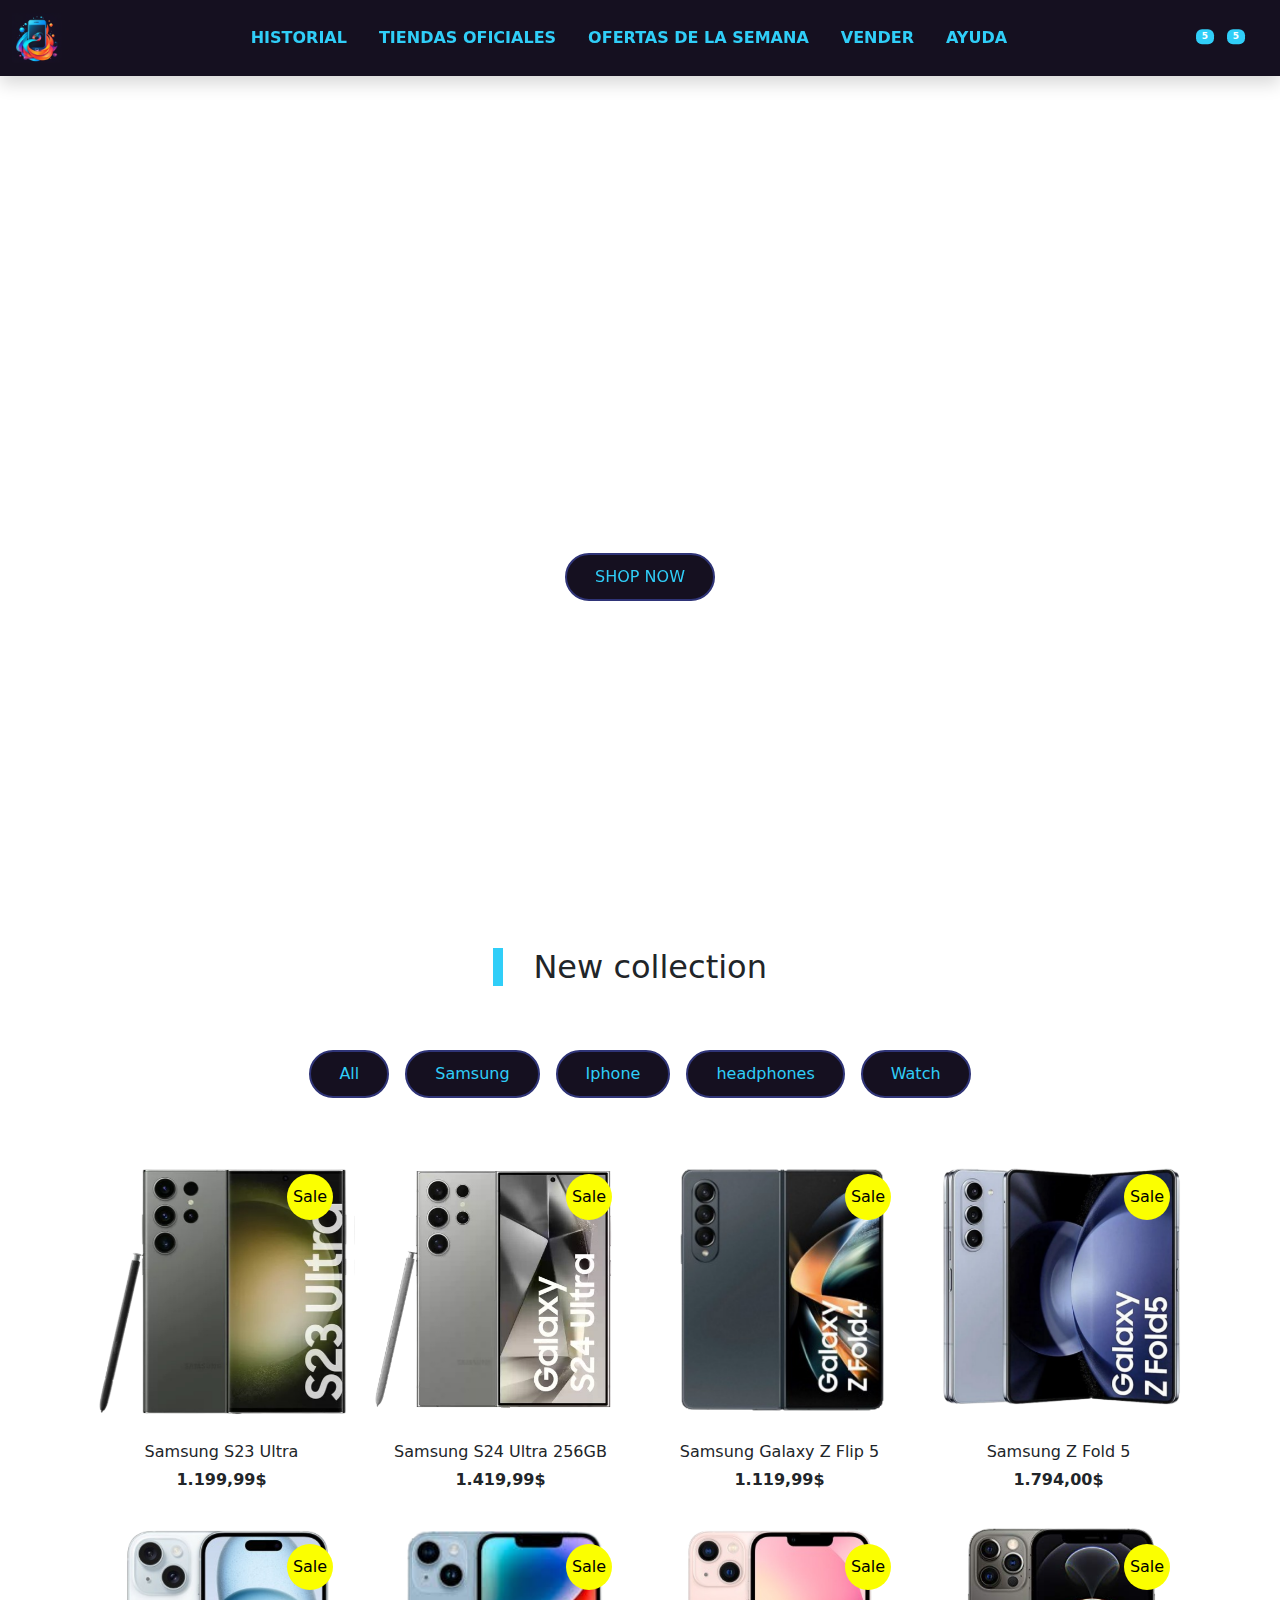
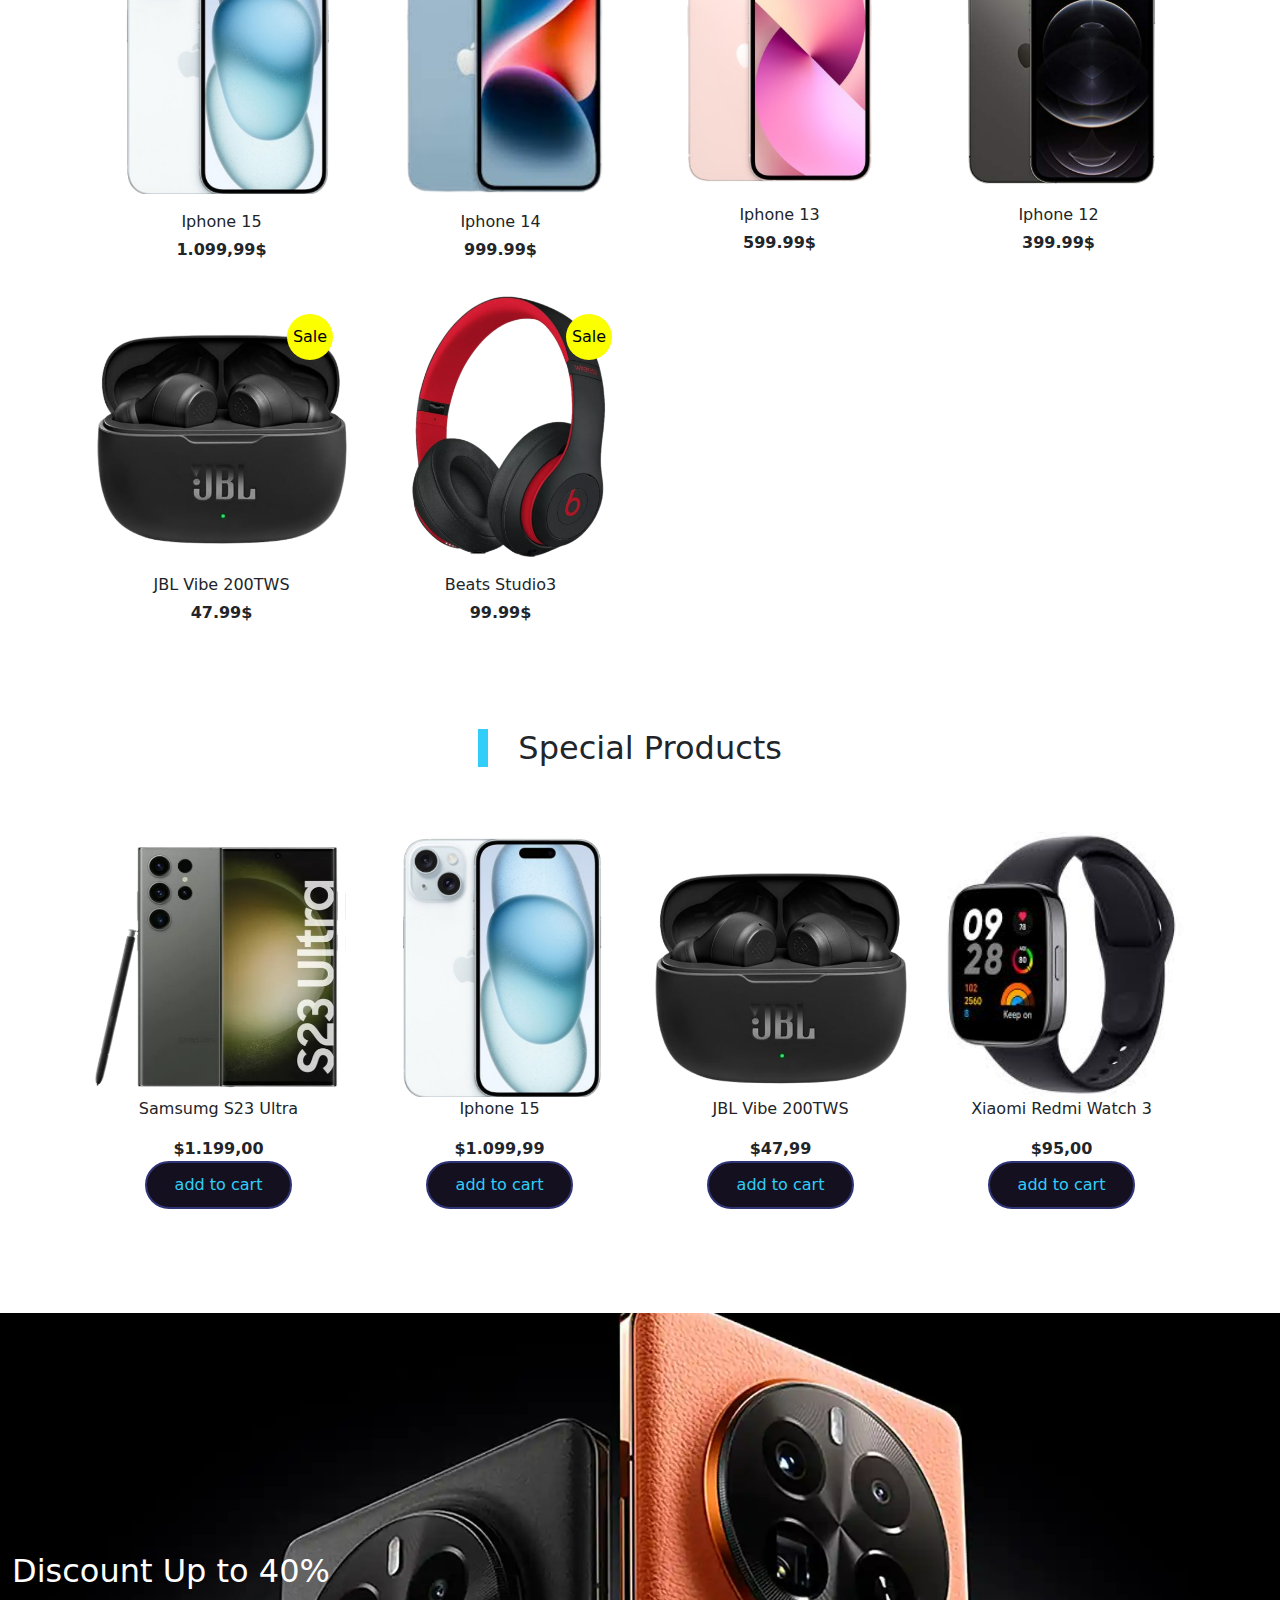
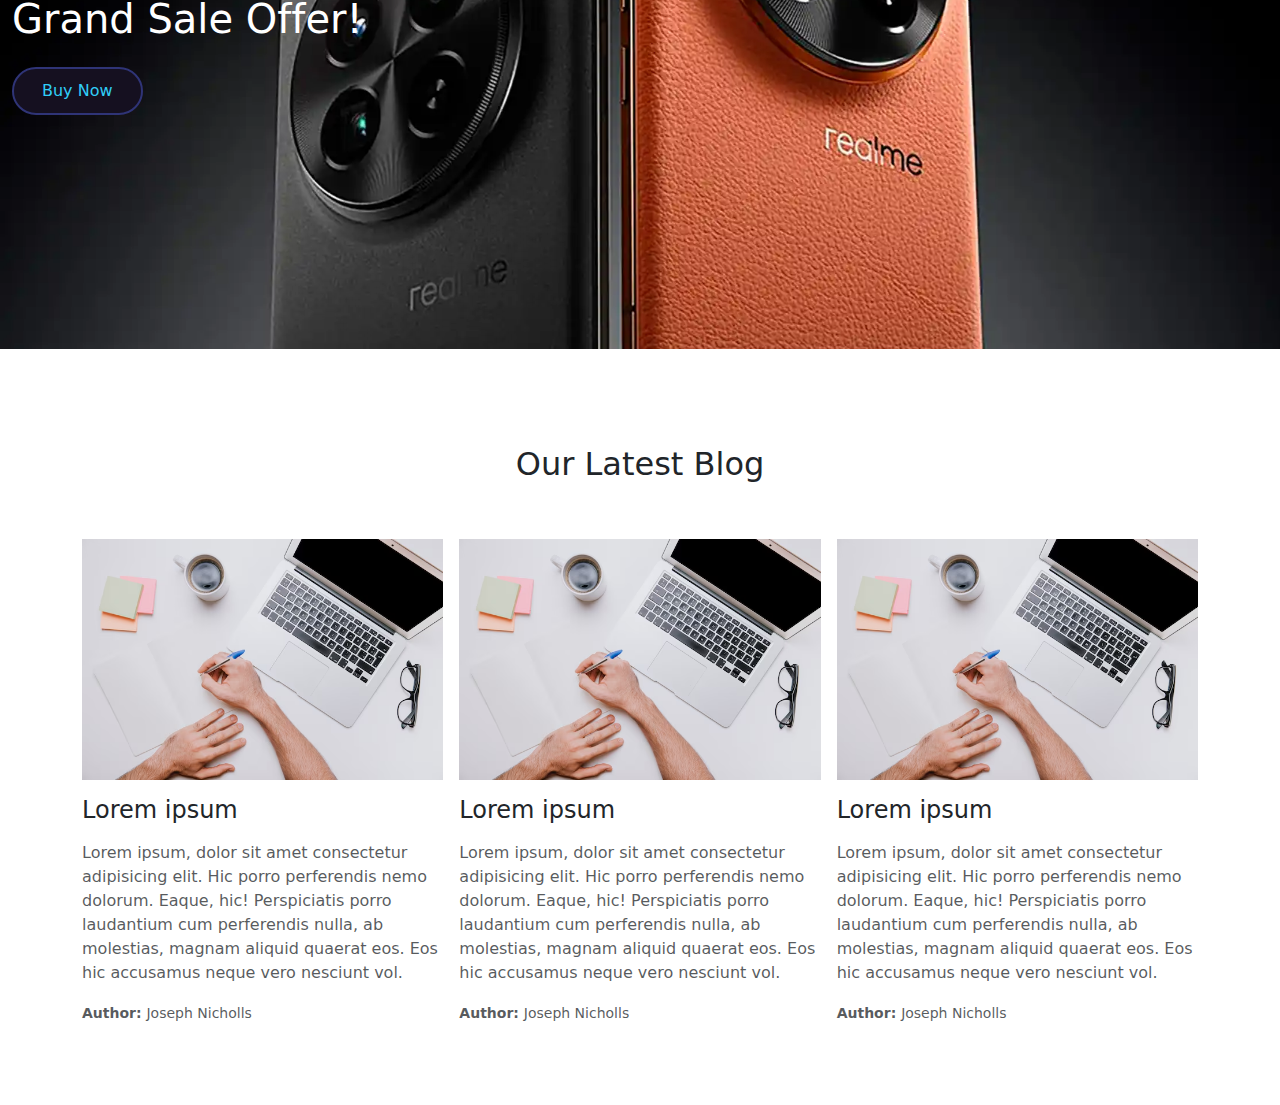
==== commit 0611719b: "termine algunas cosas" ====
--- a/index.html
+++ b/index.html
@@ -326,6 +326,28 @@
                 </div>
             </div>
         <!--9-->
+
+        <!--10-->
+            <div class="col-md-6 col-lg-4 col-xl-3 p-2 me-0">
+                <div class="collection-img position-relative">
+                    <img src="./src/audifonos beats.png" alt="" class="w-100">
+                    <span class="position-absolute bg-green1 text-black justify-content-center align-items-center d-flex">    
+                    Sale
+                    </span>
+                </div>
+                <div class="text-center">
+                    <div class="rating mt-3">
+                        <span class="text-primary"><i class="fas fa-star"></i></span>
+                        <span class="text-primary"><i class="fas fa-star"></i></span>
+                        <span class="text-primary"><i class="fas fa-star"></i></span>
+                        <span class="text-primary"><i class="fas fa-star"></i></span>
+                        <span class="text-primary"><i class="fas fa-star"></i></span>
+                    </div>
+                    <p class="text-capitalize my-1">Beats Studio3</p>
+                    <span class="fw-bold">99.99$</span>
+                </div>
+            </div>
+        <!--10-->
         </div>
     </div>
 </section>
@@ -352,9 +374,9 @@
 
                     <div class="text-center">
                         <p class="texte-capitalize mt3">
-                            z flip
+                            Samsumg S23 Ultra
                         </p>
-                        <span class="fw-bold d-block">$45.00</span>
+                        <span class="fw-bold d-block">$1.199,00</span>
                         <a href="#" class=" btn-primary text-dark btn">add to cart</a>
                     </div>
 
@@ -363,7 +385,7 @@
                 <div class="col-md-6 col-lg-4 col-xl-3 p-2">
 
                     <div class="special-img position-relative overflow-hidden">
-                    <img src="./src/s23 ultra.png" alt="" class="w-100 img-r">
+                    <img src="./src/iphone 15.png" alt="" class="w-100 img-r">
 
                     <span class="position-absolte align-items-center justify-content-center d-flex fs-4 text-primary">
                     </span>
@@ -371,10 +393,10 @@
 
                     <div class="text-center">
                         <p class="texte-capitalize mt3">
-                            z flip
+                            Iphone 15
                         </p>
-                        <span class="fw-bold d-block">$45.00</span>
-                        <a href="#" class=" btn-primary text-dark">add to cart</a>
+                        <span class="fw-bold d-block">$1.099,99</span>
+                        <a href="#" class=" btn-primary text-dark btn">add to cart</a>
                     </div>
 
                 </div>
@@ -382,7 +404,7 @@
                 <div class="col-md-6 col-lg-4 col-xl-3 p-2">
 
                     <div class="special-img position-relative overflow-hidden">
-                    <img src="./src/s23 ultra.png" alt="" class="w-100 img-r">
+                    <img src="./src/jbl airbuds.png" alt="" class="w-100 img-r">
 
                     <span class="position-absolte align-items-center justify-content-center d-flex fs-4 text-primary">
                     </span>
@@ -390,10 +412,10 @@
 
                     <div class="text-center">
                         <p class="texte-capitalize mt3">
-                            z flip
+                            JBL Vibe 200TWS
                         </p>
-                        <span class="fw-bold d-block">$45.00</span>
-                        <a href="#" class=" btn-primary text-dark">add to cart</a>
+                        <span class="fw-bold d-block">$47,99</span>
+                        <a href="#" class=" btn-primary text-dark btn">add to cart</a>
                     </div>
 
                 </div>
@@ -401,7 +423,7 @@
                 <div class="col-md-6 col-lg-4 col-xl-3 p-2">
 
                     <div class="special-img position-relative overflow-hidden">
-                    <img src="./src/zflip.jpg" alt="" class="w-100 img-r">
+                    <img src="./src/images.jpeg" alt="" class="w-100 img-r">
 
                     <span class="position-absolte align-items-center justify-content-center d-flex fs-4 text-primary">
                     </span>
@@ -409,10 +431,10 @@
 
                     <div class="text-center">
                         <p class="texte-capitalize mt3">
-                            z flip
+                        Xiaomi Redmi Watch 3
                         </p>
-                        <span class="fw-bold d-block">$45.00</span>
-                        <a href="#" class=" btn-primary text-dark">add to cart</a>
+                        <span class="fw-bold d-block">$95,00</span>
+                        <a href="#" class=" btn-primary text-dark btn">add to cart</a>
                     </div>
 
                 </div>
@@ -458,7 +480,7 @@
         </div>
         <div class="row g-3">
             <div class="card border-0 col-md col-lg-4 bg-transparent my-3">
-                <img src="./src/fondo nuevo.png" alt="">
+                <img src="./src/manos-escribiendo-escritorio-oficina_23-2147731407.avif" alt="">
                 <div class="card-body px-0">
                     <h4 class="card-title">Lorem ipsum</h4>
                     <p class="card-text mt-3 text-muted">
@@ -479,7 +501,7 @@
                 </div>
             </div>
             <div class="card border-0 col-md col-lg-4 bg-transparent my-3">
-                <img src="./src/fondo nuevo.png" alt="">
+                <img src="./src/manos-escribiendo-escritorio-oficina_23-2147731407.avif" alt="">
                 <div class="card-body px-0">
                     <h4 class="card-title">Lorem ipsum</h4>
                     <p class="card-text mt-3 text-muted">
@@ -500,7 +522,7 @@
                 </div>
             </div>
             <div class="card border-0 col-md col-lg-4 bg-transparent my-3">
-                <img src="./src/fondo nuevo.png" alt="">
+                <img src="./src/manos-escribiendo-escritorio-oficina_23-2147731407.avif" alt="">
                 <div class="card-body px-0">
                     <h4 class="card-title">Lorem ipsum</h4>
                     <p class="card-text mt-3 text-muted">
